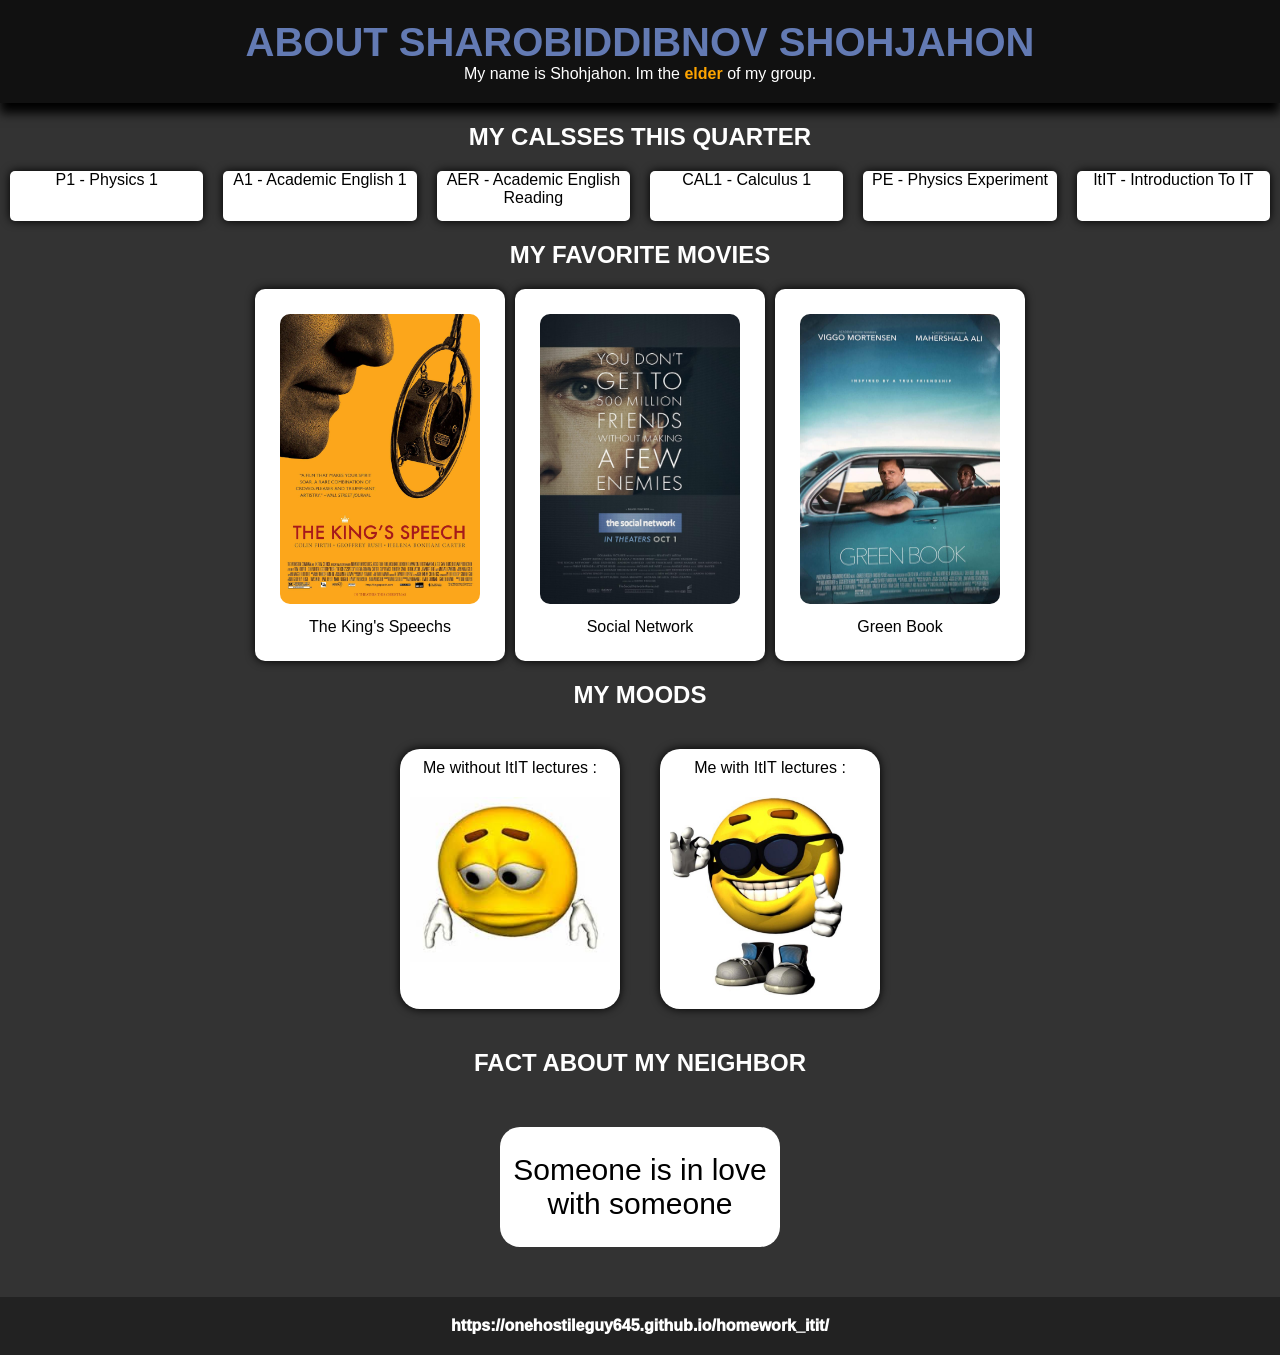
==== src/index.html @ c17fdf2a "committed" ====
<!DOCTYPE html>
<html lang="en">

<head>
    <meta charset="UTF-8" />
    <meta name="viewport" content="width=, initial-scale=1.0" />
    <link rel="stylesheet" href="style.css" />
    <title>Document</title>
</head>

<body>
    <header>
        <h1>ABOUT SHAROBIDDIBNOV SHOHJAHON</h1>
        <div>My name is Shohjahon. Im the <b>elder</b> of my group.</div>
    </header>
    <main>
        <h2>MY CALSSES THIS QUARTER</h2>
        <div class="course">
            <ul>
                <li>P1 - Physics 1</li>
                <li>A1 - Academic English 1</li>
                <li>AER - Academic English Reading</li>
                <li>CAL1 - Calculus 1</li>
                <li>PE - Physics Experiment</li>
                <li>ItIT - Introduction To IT</li>
            </ul>
        </div>

        <h2>MY FAVORITE MOVIES</h2>
        <div class="films">
            <ul>
                <li>
                    <a href="https://www.imdb.com/title/tt1504320/">
                        <img src="/imgs/the_kings_speech.jpg" />The King's Speechs
                    </a>
                </li>
                <li>
                    <a
                        href="https://www.imdb.com/title/tt1285016/?ref_=nv_sr_srsg_0_tt_8_nm_0_in_0_q_Social%2520Network">
                        <img src="/imgs/social_network.jpg" />Social Network
                    </a>
                </li>
                <li>
                    <a href="https://www.imdb.com/title/tt6966692/?ref_=nv_sr_srsg_1_tt_7_nm_0_in_0_q_Green%2520Book">
                        <img src="/imgs/green_book.jpg" />Green Book
                    </a>
                </li>
            </ul>
        </div>
        <h2>MY MOODS</h2>
        <div class="moods">
            <ul>
                <li>
                    Me without ItIT lectures :
                    <img src="/imgs/sad.jpg" />
                </li>

                <li>
                    Me with ItIT lectures :
                    <img src="/imgs/happy.jpg" />
                </li>
            </ul>
        </div>

        <h2>FACT ABOUT MY NEIGHBOR</h2>
        <div class="facts">Someone is in love with someone</div>
    </main>
    <footer>
        <a
            href="https://onehostileguy645.github.io/homework_itit/">https://onehostileguy645.github.io/homework_itit/</a>
    </footer>
</body>

</html>
---- src/style.css ----
* {
    font-family: 'Gill Sans', 'Gill Sans MT', Calibri, 'Trebuchet MS', sans-serif;
    justify-content: center;
    align-items: center;
    text-align: center;
    padding: 0;
    margin: 0;
}

header {
    background: #111;
    color: #fff;
    padding: 20px;
    box-shadow: 0px 10px 10px #000;
}

body {
    display: inline;
    background: #333;
}

b {
    color: orange;
}

h1 {
    color: #637ab3;
    font-size: 40px;
}

h2 {
    color: #fff;
    margin: 20px;
}

.films ul li a {
    color: #000;
    text-decoration: none;
}

.films ul {
    display: flex;
    text-align: center;
    margin: 0;
    padding: 0;
}

.films li {
    background: #fff;
    box-shadow: 0px 0px 10px;
    margin-left: 5px;
    margin-right: 5px;
    border-radius: 10px;
    display: block;
    position: relative;
    padding: 25px;
    width: 200px;
}

.films img {
    margin-bottom: 10px;
    border-radius: 10px;
    width: 200px;
    height: 290px;
}

.moods ul {
    display: flex;
    text-align: center;
    margin: 0;
    padding: 0;
}

.moods ul li {
    background: #fff;
    padding: 10px;
    border-radius: 20px;
    box-shadow: 0px 0px 10px;
    justify-content: center;
    align-items: center;
    text-align: center;
    display: block;
    position: relative;
    width: 200px;
    height: 240px;
    margin: 20px;
}

.moods ul li img {
    margin-top: 20px;
    position: relative;
    width: 200px;
    width: 200px;
}

.course ul {
    display: flex;
}

.course ul li {
    margin-left: 10px;
    margin-right: 10px;
    display: block;
    width: 200px;
    height: 50px;
    justify-content: center;
    align-items: center;
    text-align: center;
    background: #fff;
    border-radius: 5px;
    box-shadow: 0px 0px 10px #000;
}

.facts {
    border-radius: 20px;

    display: flex;
    text-align: center;
    padding: 10px;
    margin: 50px;
    margin-left: 500px;
    margin-right: 500px;
    height: 100px;
    font-size: 30px;
    background: #fff;
}

footer {
    background-color: #222;
    padding: 20px;
}

footer a {
    text-decoration: none;
    color: #fff;
    font-weight: 1000;
}
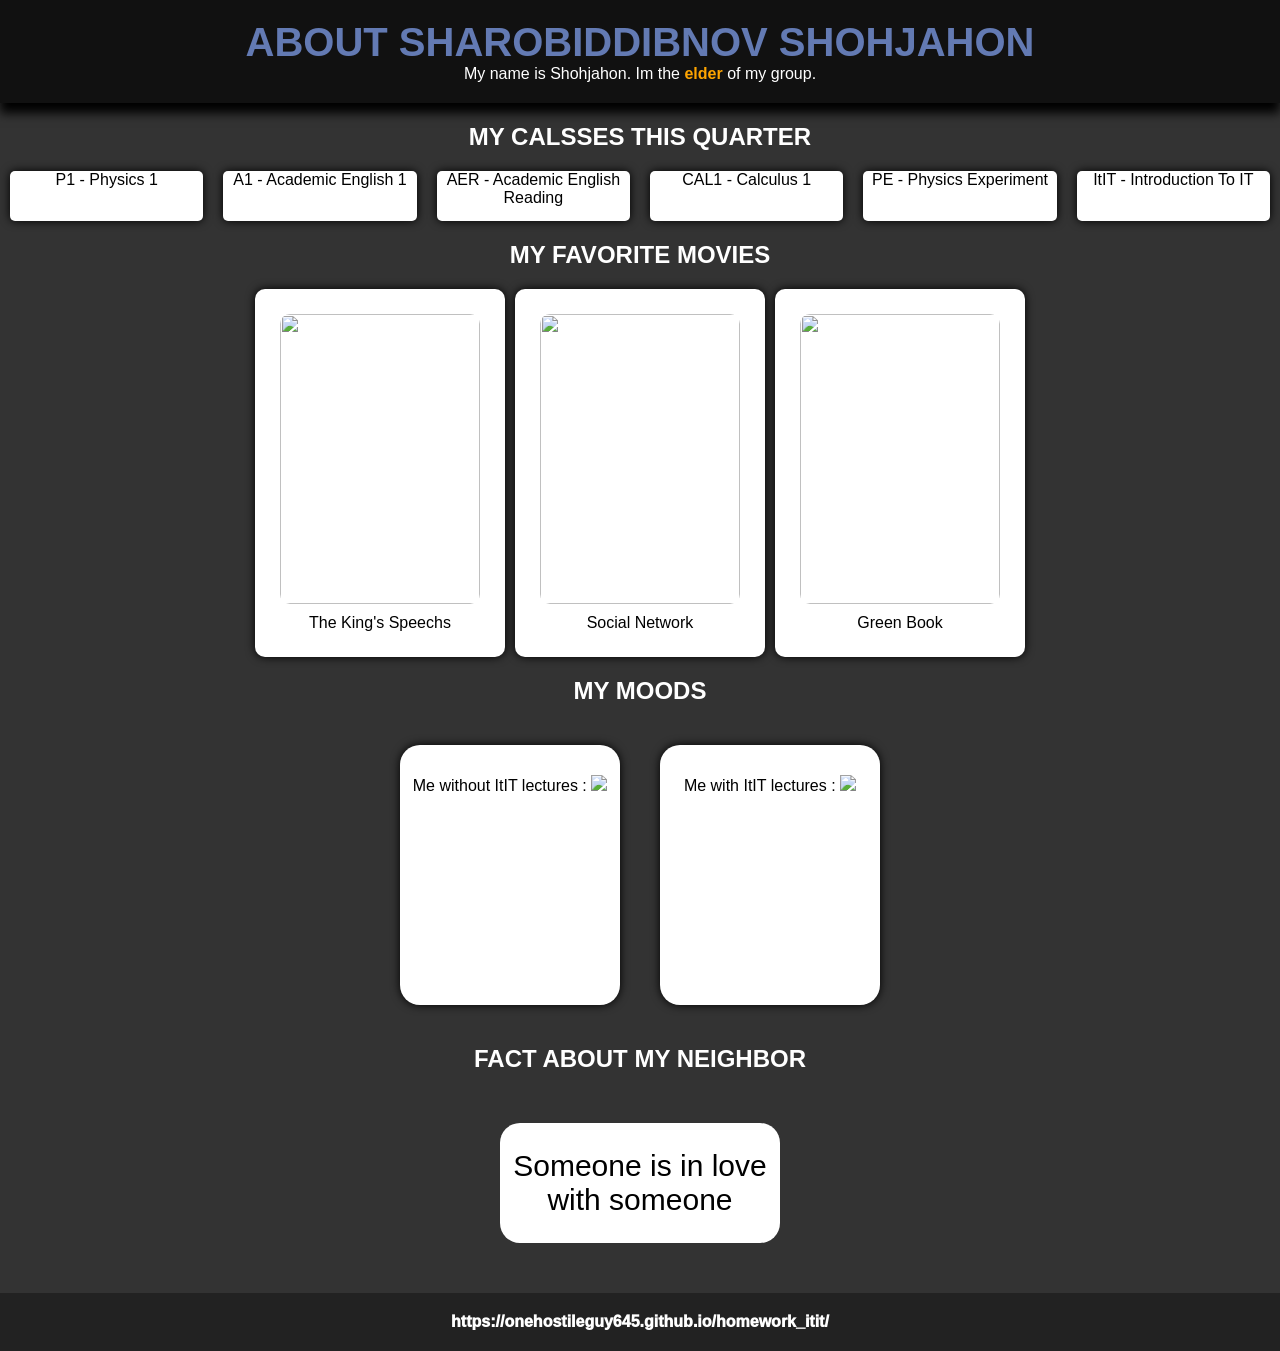
==== commit 2a3e5217: "Fix image source paths in index.html" ====
--- a/src/index.html
+++ b/src/index.html
@@ -31,18 +31,18 @@
             <ul>
                 <li>
                     <a href="https://www.imdb.com/title/tt1504320/">
-                        <img src="/imgs/the_kings_speech.jpg" />The King's Speechs
+                        <img src="imgs/the_kings_speech.jpg" />The King's Speechs
                     </a>
                 </li>
                 <li>
                     <a
                         href="https://www.imdb.com/title/tt1285016/?ref_=nv_sr_srsg_0_tt_8_nm_0_in_0_q_Social%2520Network">
-                        <img src="/imgs/social_network.jpg" />Social Network
+                        <img src="imgs/social_network.jpg" />Social Network
                     </a>
                 </li>
                 <li>
                     <a href="https://www.imdb.com/title/tt6966692/?ref_=nv_sr_srsg_1_tt_7_nm_0_in_0_q_Green%2520Book">
-                        <img src="/imgs/green_book.jpg" />Green Book
+                        <img src="imgs/green_book.jpg" />Green Book
                     </a>
                 </li>
             </ul>
@@ -52,12 +52,12 @@
             <ul>
                 <li>
                     Me without ItIT lectures :
-                    <img src="/imgs/sad.jpg" />
+                    <img src="imgs/sad.jpg" />
                 </li>
 
                 <li>
                     Me with ItIT lectures :
-                    <img src="/imgs/happy.jpg" />
+                    <img src="imgs/happy.jpg" />
                 </li>
             </ul>
         </div>
@@ -71,4 +71,4 @@
     </footer>
 </body>
 
-</html>+</html>
